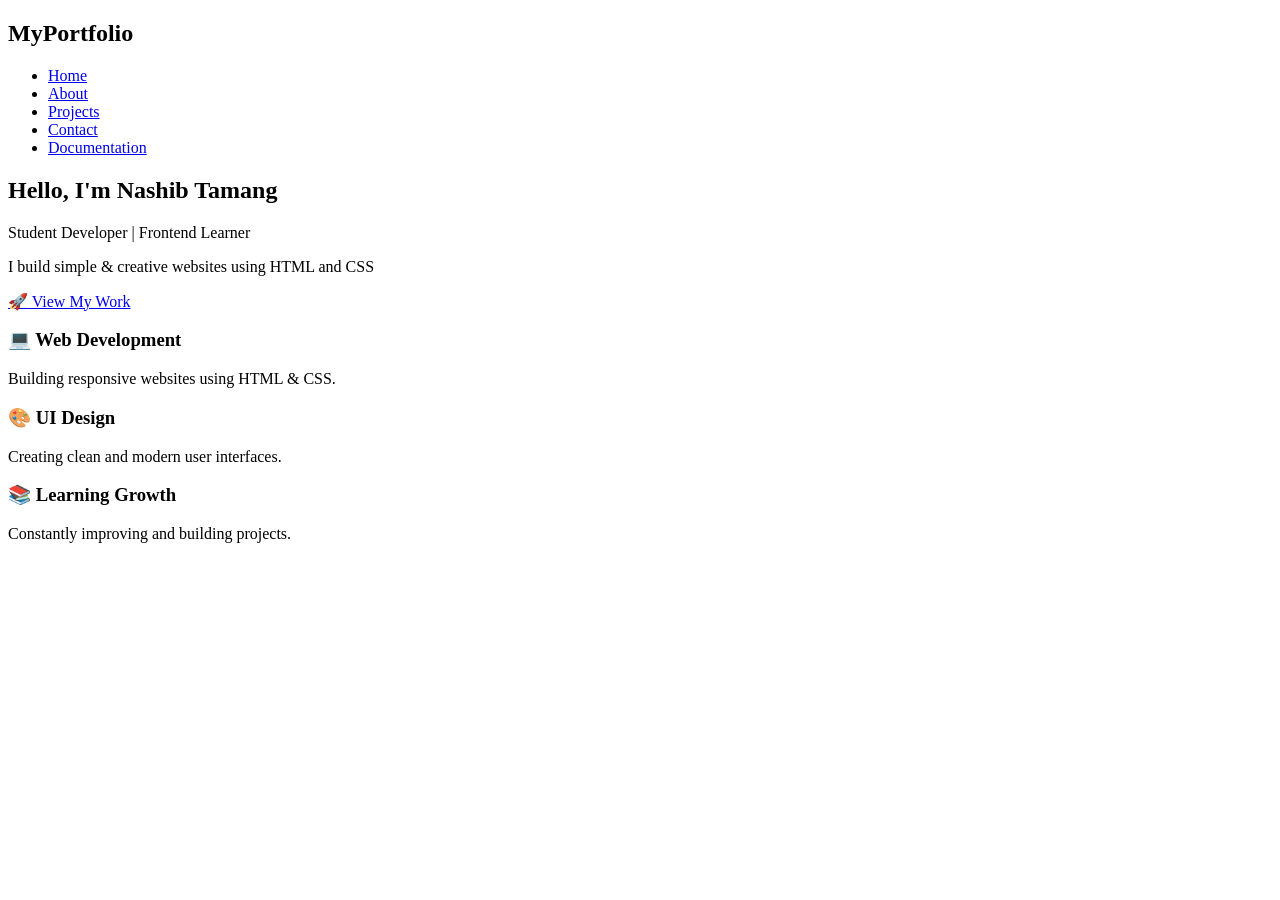
==== index.html @ 0f68c61a "Rename portfolio website/index.html to index.html" ====
<!DOCTYPE html>
<html lang="en">
<head>
    <meta charset="UTF-8">
    <meta name="viewport" content="width=device-width, initial-scale=1.0">
    <title>Home - My Portfolio</title>
    <link rel="stylesheet" href="style.css">
</head>
<body>

<header>
    <nav>
        <h1 class="logo">MyPortfolio</h1>
        <ul class="nav-links">
            <li><a href="index.html">Home</a></li>
            <li><a href="about.html">About</a></li>
            <li><a href="projects.html">Projects</a></li>
            <li><a href="contact.html">Contact</a></li>
            <li><a href="documentation.html">Documentation</a></li>
        </ul>
    </nav>
</header>

<!-- HERO SECTION -->
<section class="hero">

    <div class="hero-content">

        <h2>Hello, I'm <span class="highlight">Nashib Tamang</span></h2>

        <p class="tagline">Student Developer | Frontend Learner</p>

        <p class="description">
            I build simple & creative websites using HTML and CSS
        </p>

        <a href="projects.html" class="btn">🚀 View My Work</a>

    </div>

</section>

<!-- FEATURES -->
<section class="features">

    <div class="feature-card">
        <h3>💻 Web Development</h3>
        <p>Building responsive websites using HTML & CSS.</p>
    </div>

    <div class="feature-card">
        <h3>🎨 UI Design</h3>
        <p>Creating clean and modern user interfaces.</p>
    </div>

    <div class="feature-card">
        <h3>📚 Learning Growth</h3>
        <p>Constantly improving and building projects.</p>
    </div>

</section>

</body>
</html>
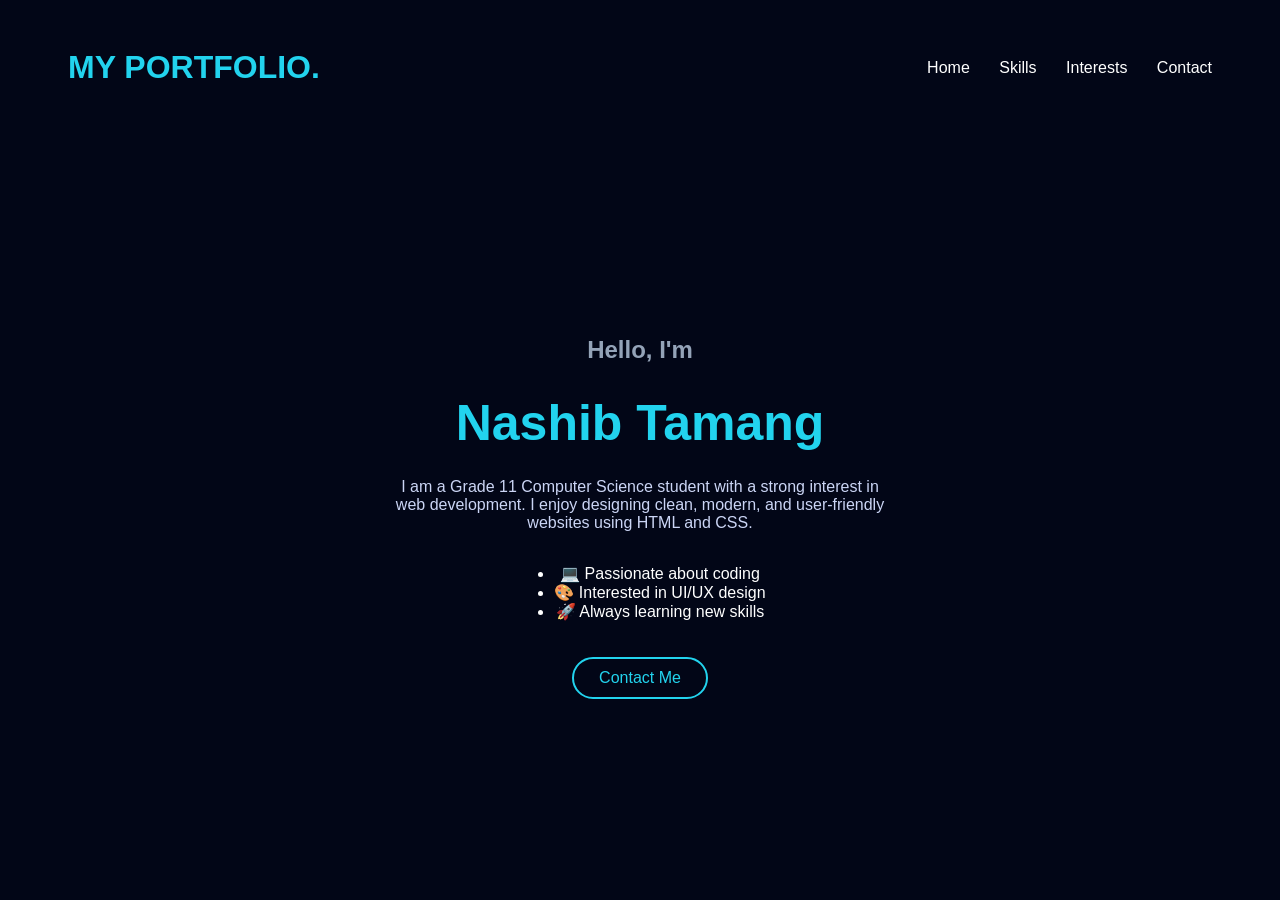
==== commit da8af6fe: "Add files via upload" ====
--- a/index.html
+++ b/index.html
@@ -1,64 +1,41 @@
-<!DOCTYPE html>
-<html lang="en">
-<head>
-    <meta charset="UTF-8">
-    <meta name="viewport" content="width=device-width, initial-scale=1.0">
-    <title>Home - My Portfolio</title>
-    <link rel="stylesheet" href="style.css">
-</head>
-<body>
-
-<header>
-    <nav>
-        <h1 class="logo">MyPortfolio</h1>
-        <ul class="nav-links">
-            <li><a href="index.html">Home</a></li>
-            <li><a href="about.html">About</a></li>
-            <li><a href="projects.html">Projects</a></li>
-            <li><a href="contact.html">Contact</a></li>
-            <li><a href="documentation.html">Documentation</a></li>
-        </ul>
-    </nav>
-</header>
-
-<!-- HERO SECTION -->
-<section class="hero">
-
-    <div class="hero-content">
-
-        <h2>Hello, I'm <span class="highlight">Nashib Tamang</span></h2>
-
-        <p class="tagline">Student Developer | Frontend Learner</p>
-
-        <p class="description">
-            I build simple & creative websites using HTML and CSS
-        </p>
-
-        <a href="projects.html" class="btn">🚀 View My Work</a>
-
-    </div>
-
-</section>
-
-<!-- FEATURES -->
-<section class="features">
-
-    <div class="feature-card">
-        <h3>💻 Web Development</h3>
-        <p>Building responsive websites using HTML & CSS.</p>
-    </div>
-
-    <div class="feature-card">
-        <h3>🎨 UI Design</h3>
-        <p>Creating clean and modern user interfaces.</p>
-    </div>
-
-    <div class="feature-card">
-        <h3>📚 Learning Growth</h3>
-        <p>Constantly improving and building projects.</p>
-    </div>
-
-</section>
-
-</body>
-</html>
+
+<!DOCTYPE html>
+<html>
+<head>
+    <title>Nashib Tamang | Portfolio</title>
+    <link rel="stylesheet" href="about.css">
+</head>
+
+<body>
+
+<header>
+    <h1>MY PORTFOLIO.</h1>
+    <nav>
+        <a href="index.html">Home</a>
+        <a href="skills.html">Skills</a>
+        <a href="interests.html">Interests</a>
+        <a href="contact.html">Contact</a>
+    </nav>
+</header>
+
+<section class="hero">
+    <h2>Hello, I'm</h2>
+    <h1>Nashib Tamang</h1>
+
+    <p>
+        I am a Grade 11 Computer Science student with a strong interest in web development.
+        I enjoy designing clean, modern, and user-friendly websites using HTML and CSS.
+    </p>
+
+    <ul>
+        <li>💻 Passionate about coding</li>
+        <li>🎨 Interested in UI/UX design</li>
+        <li>🚀 Always learning new skills</li>
+    </ul>
+
+    <a href="contact.html" class="btn">Contact Me</a>
+</section>
+
+</body>
+</html>
+
--- a/about.css
+++ b/about.css
@@ -0,0 +1,85 @@
+
+body {
+    font-family: Arial;
+    background: #020617;
+    color: white;
+}
+
+/* NAVBAR */
+header {
+    display: flex;
+    justify-content: space-between;
+    padding: 20px 60px;
+    align-items: center;
+}
+
+header h1 {
+    color: #22d3ee;
+}
+
+nav a {
+    color: white;
+    margin-left: 25px;
+    text-decoration: none;
+    position: relative;
+}
+
+/* underline hover effect */
+nav a::after {
+    content: "";
+    width: 0%;
+    height: 2px;
+    background: #22d3ee;
+    position: absolute;
+    left: 0;
+    bottom: -5px;
+    transition: 0.3s;
+}
+
+nav a:hover::after {
+    width: 100%;
+}
+
+/* HERO */
+.hero {
+    height: 80vh;
+    display: flex;
+    flex-direction: column;
+    justify-content: center;
+    align-items: center;
+    text-align: center;
+    padding: 20px;
+}
+
+.hero h2 {
+    color: #94a3b8;
+}
+
+.hero h1 {
+    font-size: 50px;
+    margin: 10px 0;
+    color: #22d3ee;
+}
+
+.hero p {
+    max-width: 500px;
+    color: #cbd5f5;
+}
+
+/* BUTTON */
+.btn {
+    margin-top: 20px;
+    padding: 10px 25px;
+    background: transparent;
+    border: 2px solid #22d3ee;
+    color: #22d3ee;
+    text-decoration: none;
+    border-radius: 25px;
+    transition: 0.3s;
+}
+
+.btn:hover {
+    background: #22d3ee;
+    color: black;
+    box-shadow: 0 0 20px #22d3ee;
+}
